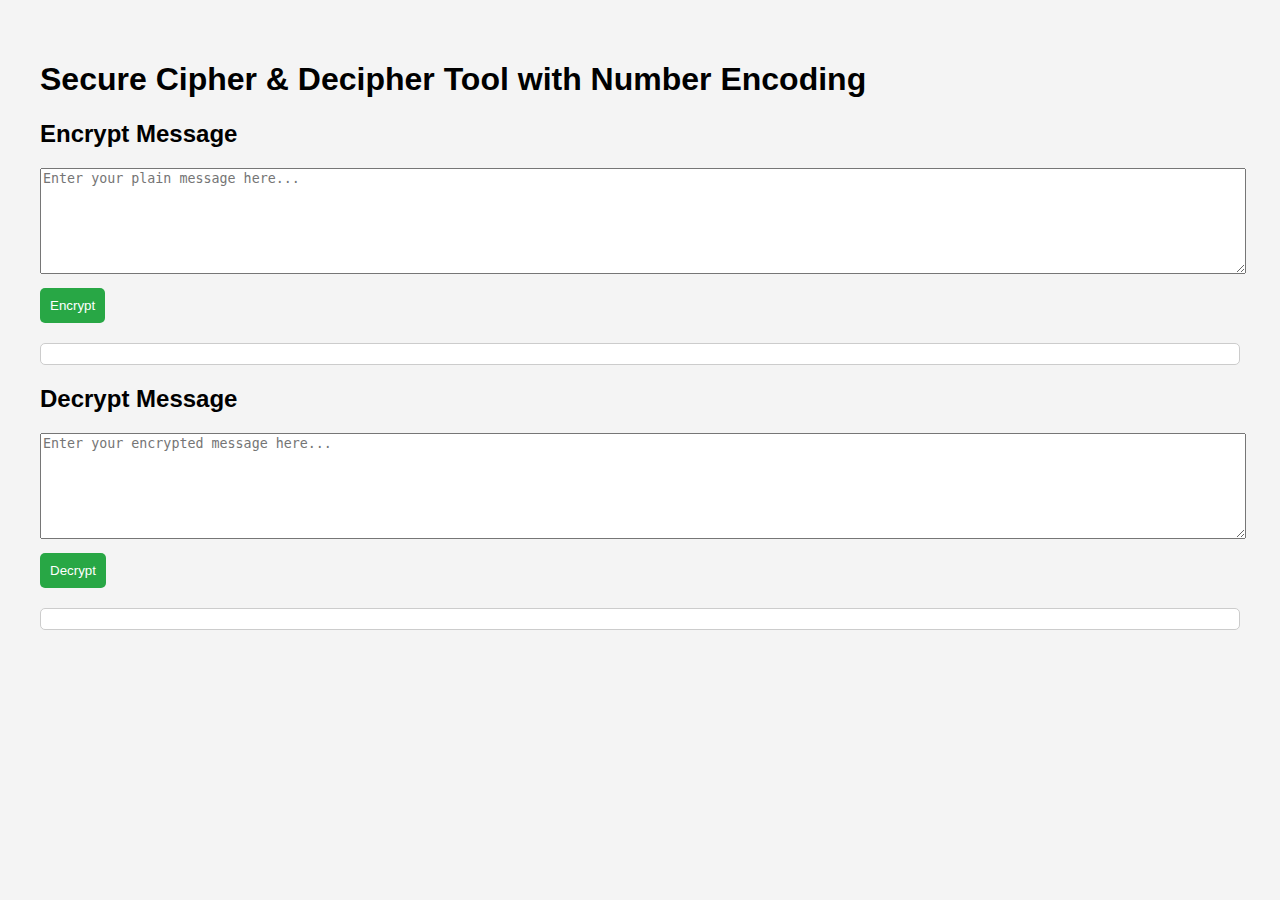
==== Cypher.html @ d1f161d2 "Create Cypher.html" ====
<!DOCTYPE html>
<html lang="en">
<head>
    <meta charset="UTF-8">
    <meta name="viewport" content="width=device-width, initial-scale=1.0">
    <title>Secure Cipher & Decipher Tool with Number Encoding</title>
    <style>
        body {
            font-family: Arial, sans-serif;
            margin: 20px;
            padding: 20px;
            background-color: #f4f4f4;
            border-radius: 10px;
        }

        textarea {
            width: 100%;
            height: 100px;
            word-wrap: break-word; /* Ensure long strings wrap */
            overflow: auto; /* Allow scrolling if content exceeds height */
        }

        button {
            margin-top: 10px;
            padding: 10px;
            background-color: #28a745;
            color: white;
            border: none;
            border-radius: 5px;
            cursor: pointer;
        }

        button:hover {
            background-color: #218838;
        }

        .result {
            margin-top: 20px;
            padding: 10px;
            background-color: #fff;
            border: 1px solid #ccc;
            border-radius: 5px;
            white-space: pre-wrap; /* Preserve line breaks and wrapping */
            word-wrap: break-word; /* Ensure content stays in the box */
            overflow: auto; /* Allow scrolling if content exceeds height */
            max-height: 200px; /* Set a max height if needed */
        }
    </style>
</head>
<body>
    <h1>Secure Cipher & Decipher Tool with Number Encoding</h1>
    <h2>Encrypt Message</h2>
    <textarea id="plainText" placeholder="Enter your plain message here..."></textarea><br>
    <button onclick="cipher()">Encrypt</button>
    <div class="result" id="cipherResult"></div>

    <h2>Decrypt Message</h2>
    <textarea id="cipherText" placeholder="Enter your encrypted message here..."></textarea><br>
    <button onclick="decipher()">Decrypt</button>
    <div class="result" id="decipherResult"></div>

    <script>
        let substitution = {};
        let reverseSubstitution = {};
        const key = "secureKey123"; // Key used for Caesar shift

        // Function to generate random substitution
        function generateRandomSubstitution() {
            const alphabet = "ABCDEFGHIJKLMNOPQRSTUVWXYZabcdefghijklmnopqrstuvwxyz";
            const shuffled = alphabet.split('').sort(() => 0.5 - Math.random()).join('');

            for (let i = 0; i < alphabet.length; i++) {
                substitution[alphabet[i]] = shuffled[i];
                reverseSubstitution[shuffled[i]] = alphabet[i];
            }
        }

        // Generate the random substitution table at runtime
        generateRandomSubstitution();

        // Function to derive a shift value from a key
        function getCaesarShiftFromKey(key) {
            let shiftValue = 0;
            for (let i = 0; i < key.length; i++) {
                shiftValue += key.charCodeAt(i);
            }
            return shiftValue % 26; // Keep shift value between 0 and 25
        }

        const shiftValue = getCaesarShiftFromKey(key);

        function cipher() {
            const input = document.getElementById('plainText').value;
            const encrypted = encode(input);
            const numberEncoded = convertToNumbers(encrypted);  // New step: converting to number encoding
            document.getElementById('cipherResult').innerText = numberEncoded; // Directly set without adding line breaks
        }

        function encode(input) {
            let encodedMessage = '';
            for (let char of input) {
                if (char >= 'A' && char <= 'Z') {
                    encodedMessage += '*' + (substitution[char] || char);
                } else {
                    encodedMessage += substitution[char] || char;
                }
            }

            let shiftedMessage = '';
            for (let char of encodedMessage) {
                let code = char.charCodeAt(0);

                // Shift lowercase letters only (uppercase marked with *)
                if (char >= 'a' && char <= 'z') {
                    code += shiftValue;
                    if (code > 'z'.charCodeAt(0)) code -= 26;
                }

                shiftedMessage += (char >= '0' && char <= '9') ? char : String.fromCharCode(code);
            }

            return shiftedMessage;
        }

        // Function to convert the string to number encoding
        function convertToNumbers(input) {
            let numberEncodedMessage = '';
            for (let char of input) {
                // Convert each character to its ASCII value and append it to the result
                numberEncodedMessage += char.charCodeAt(0).toString().padStart(3, '0');  // ASCII with zero-padding
            }
            return numberEncodedMessage;
        }

        // Function to add line breaks to the string
        function addLineBreaks(input, chunkSize) {
            let result = '';
            for (let i = 0; i < input.length; i += chunkSize) {
                result += input.substring(i, i + chunkSize) + '\n';
            }
            return result;
        }

        function decipher() {
            const input = document.getElementById('cipherText').value;
            const decodedString = convertFromNumbers(input.replace(/\s+/g, ''));  // Remove line breaks
            const deciphered = decode(decodedString);
            document.getElementById('decipherResult').innerText = deciphered;
        }

        // Function to convert the number encoded message back to string
        function convertFromNumbers(input) {
            let decodedMessage = '';
            for (let i = 0; i < input.length; i += 3) {
                // Convert every three digits back to the corresponding ASCII character
                const charCode = parseInt(input.substring(i, i + 3));
                decodedMessage += String.fromCharCode(charCode);
            }
            return decodedMessage;
        }

        function decode(input) {
            let decodedMessage = '';

            // Reverse Caesar shift for lowercase letters
            for (let char of input) {
                let code = char.charCodeAt(0);

                if (char >= 'a' && char <= 'z') {
                    code -= shiftValue;
                    if (code < 'a'.charCodeAt(0)) code += 26;
                }

                decodedMessage += (char >= '0' && char <= '9') ? char : String.fromCharCode(code);
            }

            // Apply reverse substitution
            let finalDecodedMessage = '';
            let isCapital = false;
            for (let char of decodedMessage) {
                // Check for the marker (*), which indicates a capitalized letter
                if (char === '*') {
                    isCapital = true;
                    continue;
                }

                let decodedChar = reverseSubstitution[char] || char;
                if (isCapital) {
                    decodedChar = decodedChar.toUpperCase();
                    isCapital = false;
                }

                finalDecodedMessage += decodedChar;
            }

            return finalDecodedMessage;
        }
    </script>
</body>
</html>
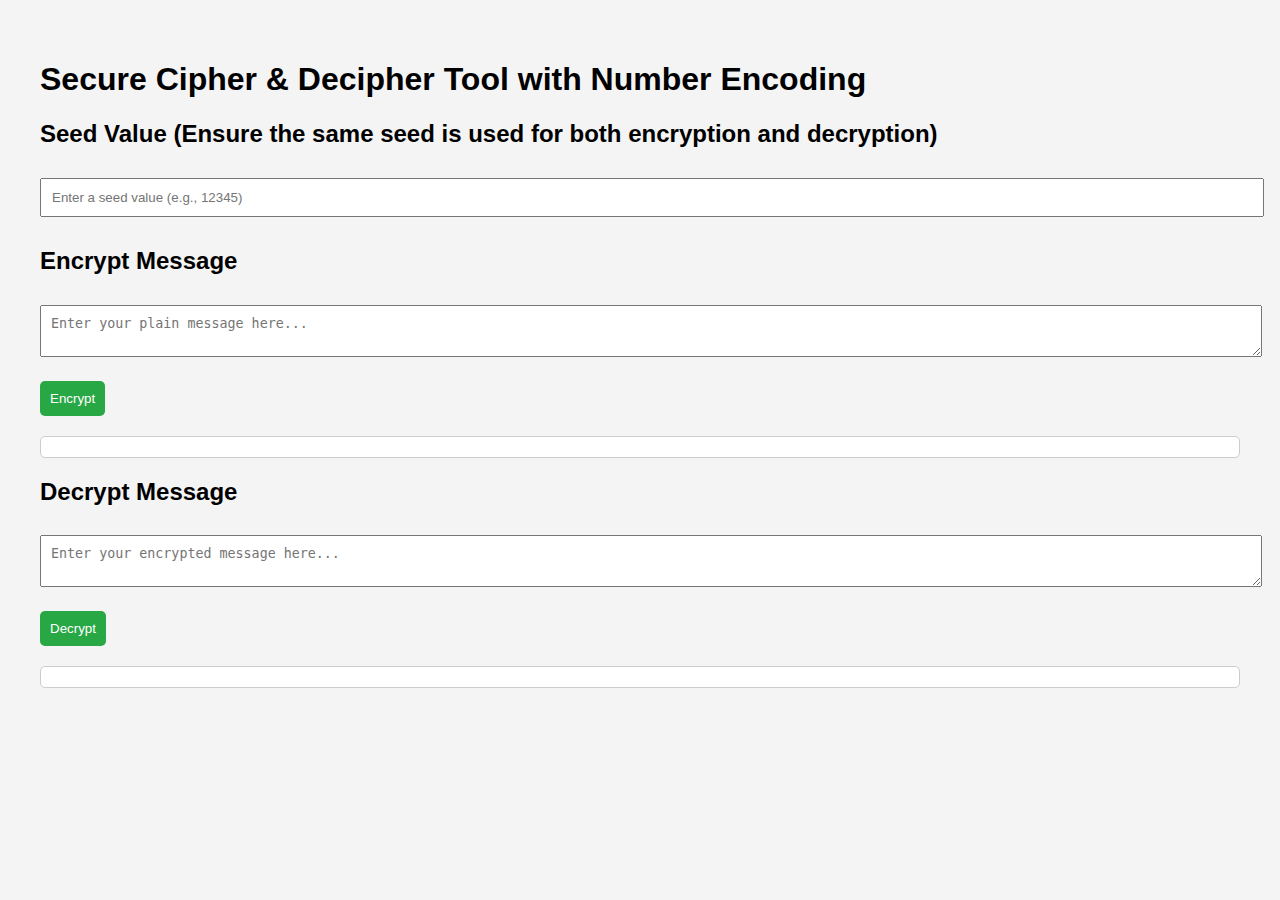
==== commit e83547d5: "Added a seed to fix the randomness" ====
--- a/Cypher.html
+++ b/Cypher.html
@@ -13,11 +13,11 @@
             border-radius: 10px;
         }
 
-        textarea {
+        textarea, input {
             width: 100%;
-            height: 100px;
-            word-wrap: break-word; /* Ensure long strings wrap */
-            overflow: auto; /* Allow scrolling if content exceeds height */
+            padding: 10px;
+            margin-top: 10px;
+            margin-bottom: 10px;
         }
 
         button {
@@ -40,15 +40,19 @@
             background-color: #fff;
             border: 1px solid #ccc;
             border-radius: 5px;
-            white-space: pre-wrap; /* Preserve line breaks and wrapping */
-            word-wrap: break-word; /* Ensure content stays in the box */
-            overflow: auto; /* Allow scrolling if content exceeds height */
-            max-height: 200px; /* Set a max height if needed */
+            white-space: pre-wrap;
+            word-wrap: break-word;
+            overflow: auto;
+            max-height: 200px;
         }
     </style>
 </head>
 <body>
     <h1>Secure Cipher & Decipher Tool with Number Encoding</h1>
+
+    <h2>Seed Value (Ensure the same seed is used for both encryption and decryption)</h2>
+    <input type="number" id="seedValue" placeholder="Enter a seed value (e.g., 12345)">
+
     <h2>Encrypt Message</h2>
     <textarea id="plainText" placeholder="Enter your plain message here..."></textarea><br>
     <button onclick="cipher()">Encrypt</button>
@@ -64,21 +68,7 @@
         let reverseSubstitution = {};
         const key = "secureKey123"; // Key used for Caesar shift
 
-        // Function to generate random substitution
-        function generateRandomSubstitution() {
-            const alphabet = "ABCDEFGHIJKLMNOPQRSTUVWXYZabcdefghijklmnopqrstuvwxyz";
-            const shuffled = alphabet.split('').sort(() => 0.5 - Math.random()).join('');
-
-            for (let i = 0; i < alphabet.length; i++) {
-                substitution[alphabet[i]] = shuffled[i];
-                reverseSubstitution[shuffled[i]] = alphabet[i];
-            }
-        }
-
-        // Generate the random substitution table at runtime
-        generateRandomSubstitution();
-
-        // Function to derive a shift value from a key
+        // Function to derive a Caesar shift value from a key
         function getCaesarShiftFromKey(key) {
             let shiftValue = 0;
             for (let i = 0; i < key.length; i++) {
@@ -89,11 +79,30 @@
 
         const shiftValue = getCaesarShiftFromKey(key);
 
+        // Function for seeded random number generator
+        function seededRandom(seed) {
+            var x = Math.sin(seed++) * 10000;
+            return x - Math.floor(x);
+        }
+
+        // Function to generate a seeded substitution cipher
+        function generateSeededSubstitution(seed) {
+            const alphabet = "ABCDEFGHIJKLMNOPQRSTUVWXYZabcdefghijklmnopqrstuvwxyz";
+            const shuffled = alphabet.split('').sort(() => seededRandom(seed) - 0.5).join('');
+
+            for (let i = 0; i < alphabet.length; i++) {
+                substitution[alphabet[i]] = shuffled[i];
+                reverseSubstitution[shuffled[i]] = alphabet[i];
+            }
+        }
+
         function cipher() {
             const input = document.getElementById('plainText').value;
+            const seed = parseInt(document.getElementById('seedValue').value); // Get seed from input
+            generateSeededSubstitution(seed);  // Generate substitution cipher with the seed
             const encrypted = encode(input);
-            const numberEncoded = convertToNumbers(encrypted);  // New step: converting to number encoding
-            document.getElementById('cipherResult').innerText = numberEncoded; // Directly set without adding line breaks
+            const numberEncoded = convertToNumbers(encrypted);  // Converting to number encoding
+            document.getElementById('cipherResult').innerText = numberEncoded;
         }
 
         function encode(input) {
@@ -126,23 +135,15 @@
         function convertToNumbers(input) {
             let numberEncodedMessage = '';
             for (let char of input) {
-                // Convert each character to its ASCII value and append it to the result
                 numberEncodedMessage += char.charCodeAt(0).toString().padStart(3, '0');  // ASCII with zero-padding
             }
             return numberEncodedMessage;
         }
 
-        // Function to add line breaks to the string
-        function addLineBreaks(input, chunkSize) {
-            let result = '';
-            for (let i = 0; i < input.length; i += chunkSize) {
-                result += input.substring(i, i + chunkSize) + '\n';
-            }
-            return result;
-        }
-
         function decipher() {
             const input = document.getElementById('cipherText').value;
+            const seed = parseInt(document.getElementById('seedValue').value); // Get seed from input
+            generateSeededSubstitution(seed);  // Generate substitution cipher with the seed
             const decodedString = convertFromNumbers(input.replace(/\s+/g, ''));  // Remove line breaks
             const deciphered = decode(decodedString);
             document.getElementById('decipherResult').innerText = deciphered;
@@ -152,7 +153,6 @@
         function convertFromNumbers(input) {
             let decodedMessage = '';
             for (let i = 0; i < input.length; i += 3) {
-                // Convert every three digits back to the corresponding ASCII character
                 const charCode = parseInt(input.substring(i, i + 3));
                 decodedMessage += String.fromCharCode(charCode);
             }
@@ -178,7 +178,6 @@
             let finalDecodedMessage = '';
             let isCapital = false;
             for (let char of decodedMessage) {
-                // Check for the marker (*), which indicates a capitalized letter
                 if (char === '*') {
                     isCapital = true;
                     continue;
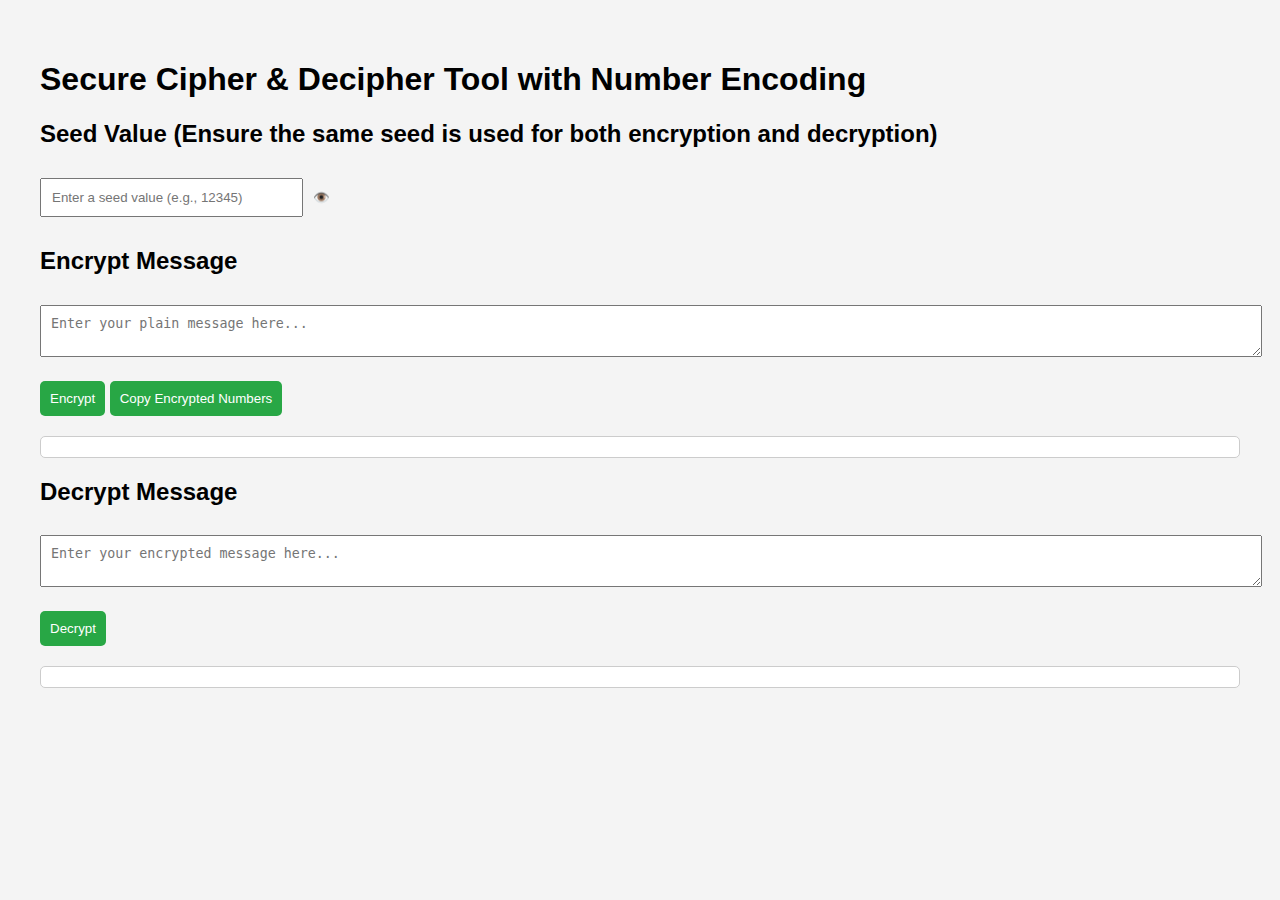
==== commit c8c52cb5: "Added toggle on seed, auto clear for display and a copy button." ====
--- a/Cypher.html
+++ b/Cypher.html
@@ -45,17 +45,42 @@
             overflow: auto;
             max-height: 200px;
         }
+
+        .input-container {
+            display: flex; /* Use flexbox for alignment */
+            align-items: center; /* Center items vertically */
+        }
+
+        .eye-button {
+            cursor: pointer;
+            background: none;
+            border: none;
+            outline: none;
+            margin: 0px;
+        }
+
+        .input-container {
+            max-width: 300px;
+        }
     </style>
 </head>
 <body>
     <h1>Secure Cipher & Decipher Tool with Number Encoding</h1>
 
     <h2>Seed Value (Ensure the same seed is used for both encryption and decryption)</h2>
-    <input type="number" id="seedValue" placeholder="Enter a seed value (e.g., 12345)">
+    <div class="input-container">
+        <input type="password" id="seedValue" placeholder="Enter a seed value (e.g., 12345)">
+        <button class="eye-button" onclick="toggleSeedVisibility()">
+            👁️
+        </button>
+    </div>
 
     <h2>Encrypt Message</h2>
     <textarea id="plainText" placeholder="Enter your plain message here..."></textarea><br>
     <button onclick="cipher()">Encrypt</button>
+    
+    <!-- New Copy Button -->
+    <button onclick="copyToClipboard()">Copy Encrypted Numbers</button>
     <div class="result" id="cipherResult"></div>
 
     <h2>Decrypt Message</h2>
@@ -147,6 +172,11 @@
             const decodedString = convertFromNumbers(input.replace(/\s+/g, ''));  // Remove line breaks
             const deciphered = decode(decodedString);
             document.getElementById('decipherResult').innerText = deciphered;
+
+            // Auto clear the deciphered message after 5 seconds (5000 milliseconds)
+            setTimeout(() => {
+                document.getElementById('decipherResult').innerText = '';
+            }, 5000);
         }
 
         // Function to convert the number encoded message back to string
@@ -194,6 +224,30 @@
 
             return finalDecodedMessage;
         }
+
+        // Function to copy the encrypted numbers to clipboard
+        function copyToClipboard() {
+            const cipherText = document.getElementById('cipherResult').innerText;
+            navigator.clipboard.writeText(cipherText).then(() => {
+                alert('Encrypted numbers copied to clipboard!');
+            }).catch(err => {
+                console.error('Failed to copy: ', err);
+            });
+        }
+
+        // Function to toggle the visibility of the seed value
+        function toggleSeedVisibility() {
+            const seedInput = document.getElementById('seedValue');
+            const eyeButton = document.querySelector('.eye-button');
+
+            if (seedInput.type === 'password') {
+                seedInput.type = 'text';
+                eyeButton.innerHTML = '👁️'; // Show eye icon
+            } else {
+                seedInput.type = 'password';
+                eyeButton.innerHTML = '👁️'; // Hide eye icon
+            }
+        }
     </script>
 </body>
 </html>
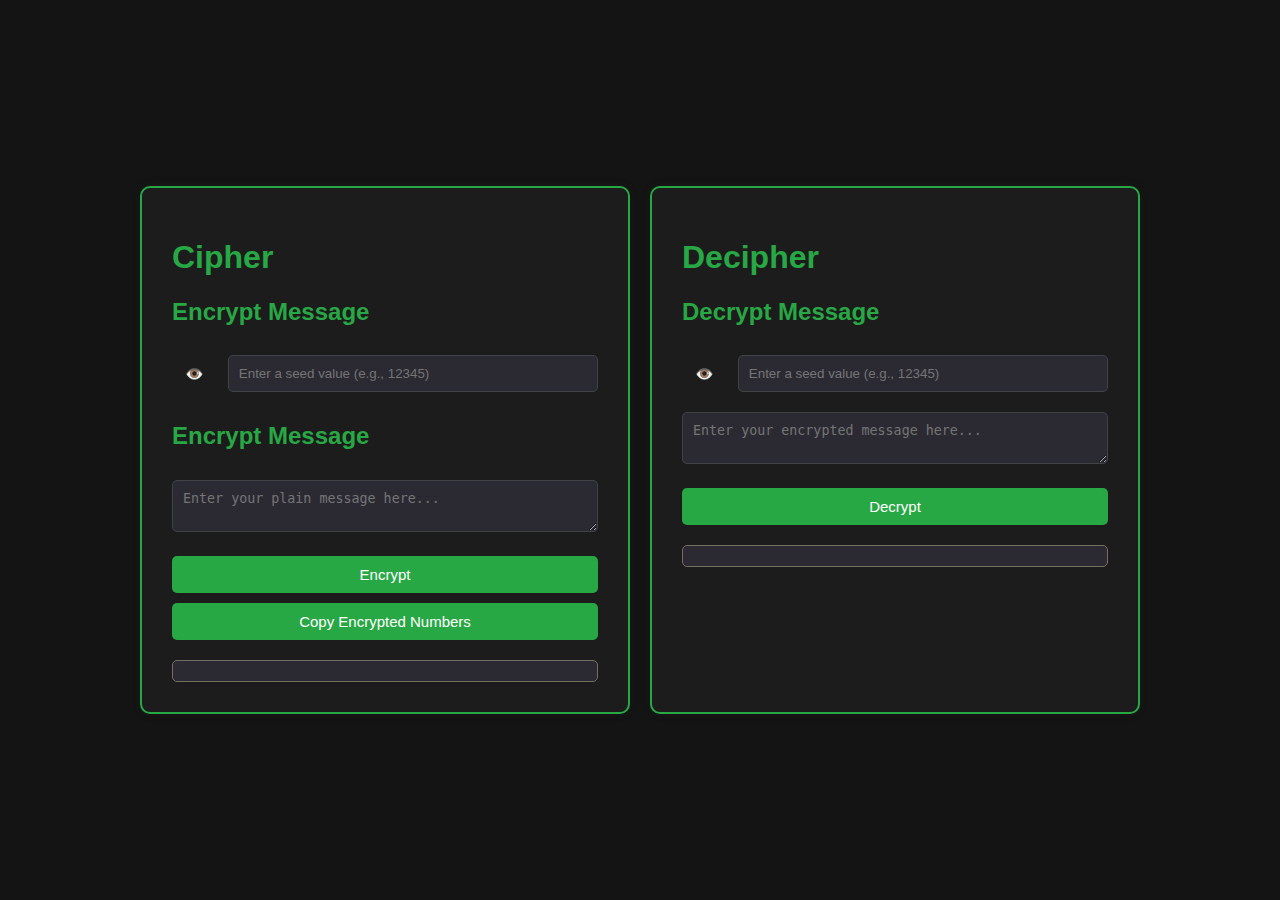
==== commit 39d4ae29: "A lot of changes to styling" ====
--- a/Cypher.html
+++ b/Cypher.html
@@ -7,10 +7,37 @@
     <style>
         body {
             font-family: Arial, sans-serif;
-            margin: 20px;
-            padding: 20px;
-            background-color: #f4f4f4;
+            margin: 0;
+            padding: 0;
+            background-color: #141415; /* Dark background */
+            display: flex;
+            justify-content: center; /* Center horizontally */
+            align-items: center; /* Center vertically */
+            min-height: 100vh; /* Full viewport height */
+            color: #e8e6e3; /* Light text color */
+        }
+
+        .container {
+            display: flex; /* Use flexbox to align two boxes */
+            justify-content: space-between; /* Space between boxes */
+            width: 90%; /* Responsive width */
+            max-width: 1000px; /* Maximum width */
+            gap: 20px; /* Space between the boxes */
+        }
+
+        .box {
+            background-color: #1c1c1c; /* Dark box background */
             border-radius: 10px;
+            padding: 30px;
+            box-shadow: rgba(66, 66, 66, 0.1) 0px 0px 10px;
+            flex: 1; /* Allow boxes to grow and fill space */
+            min-width: 300px; /* Minimum width for boxes */
+            border: 2px solid #28a745; /* Green border */
+        }
+
+        h1, h2 {
+            text-align: center; /* Center text */
+            color: #28a745; /* Green color for headers */
         }
 
         textarea, input {
@@ -18,32 +45,41 @@
             padding: 10px;
             margin-top: 10px;
             margin-bottom: 10px;
+            border: 1px solid rgb(62, 68, 70); /* Darker border */
+            border-radius: 5px;
+            box-sizing: border-box; /* Include padding and border in width */
+            background-color: #2b2a33; /* Input field background */
+            color: #e8e6e3; /* Input text color */
         }
 
         button {
             margin-top: 10px;
             padding: 10px;
-            background-color: #28a745;
-            color: white;
+            background-color: #28a745; /* Green background for buttons */
+            font-size: 15px;
+            color: #fff;
             border: none;
             border-radius: 5px;
             cursor: pointer;
+            width: 100%; /* Full width buttons */
+            box-sizing: border-box; /* Include padding and border in width */
         }
 
         button:hover {
-            background-color: #218838;
+            background-color: #218838; /* Darker green on hover */
         }
 
         .result {
             margin-top: 20px;
             padding: 10px;
-            background-color: #fff;
-            border: 1px solid #ccc;
+            background-color: #2b2a33; /* Darker result background */
+            border: 1px solid #766e61; /* Border color */
             border-radius: 5px;
             white-space: pre-wrap;
             word-wrap: break-word;
             overflow: auto;
             max-height: 200px;
+            color: #e8e6e3; /* Light text color for results */
         }
 
         .input-container {
@@ -56,37 +92,50 @@
             background: none;
             border: none;
             outline: none;
-            margin: 0px;
-        }
-
-        .input-container {
-            max-width: 300px;
+            margin-right: 10px;
+            margin-top: 0px;
+            width: 50px;
+            color: #e8e6e3; /* Light color for eye button */
+        }
+
+        h1, h2 {
+            text-align: left;
         }
     </style>
 </head>
 <body>
-    <h1>Secure Cipher & Decipher Tool with Number Encoding</h1>
-
-    <h2>Seed Value (Ensure the same seed is used for both encryption and decryption)</h2>
-    <div class="input-container">
-        <input type="password" id="seedValue" placeholder="Enter a seed value (e.g., 12345)">
-        <button class="eye-button" onclick="toggleSeedVisibility()">
-            👁️
-        </button>
+    <div class="container">
+        <div class="box">
+            <h1>Cipher</h1>
+            <h2>Encrypt Message</h2>
+            <div class="input-container">
+                <button class="eye-button" onclick="toggleSeedVisibility()">
+                    👁️
+                </button>
+                <input type="password" id="seedValue" placeholder="Enter a seed value (e.g., 12345)">
+            </div>
+
+            <h2>Encrypt Message</h2>
+            <textarea id="plainText" placeholder="Enter your plain message here..."></textarea>
+            <button onclick="cipher()">Encrypt</button>
+            <button onclick="copyToClipboard()">Copy Encrypted Numbers</button>
+            <div class="result" id="cipherResult"></div>
+        </div>
+
+        <div class="box">
+            <h1>Decipher</h1>
+            <h2>Decrypt Message</h2>
+            <div class="input-container">
+                <button class="eye-button" onclick="toggleSeedVisibility()">
+                    👁️
+                </button>
+                <input type="password" id="seedValueDecrypt" placeholder="Enter a seed value (e.g., 12345)">
+            </div>
+            <textarea id="cipherText" placeholder="Enter your encrypted message here..."></textarea>
+            <button onclick="decipher()">Decrypt</button>
+            <div class="result" id="decipherResult"></div>
+        </div>
     </div>
-
-    <h2>Encrypt Message</h2>
-    <textarea id="plainText" placeholder="Enter your plain message here..."></textarea><br>
-    <button onclick="cipher()">Encrypt</button>
-    
-    <!-- New Copy Button -->
-    <button onclick="copyToClipboard()">Copy Encrypted Numbers</button>
-    <div class="result" id="cipherResult"></div>
-
-    <h2>Decrypt Message</h2>
-    <textarea id="cipherText" placeholder="Enter your encrypted message here..."></textarea><br>
-    <button onclick="decipher()">Decrypt</button>
-    <div class="result" id="decipherResult"></div>
 
     <script>
         let substitution = {};
@@ -167,7 +216,7 @@
 
         function decipher() {
             const input = document.getElementById('cipherText').value;
-            const seed = parseInt(document.getElementById('seedValue').value); // Get seed from input
+            const seed = parseInt(document.getElementById('seedValueDecrypt').value); // Get seed from input
             generateSeededSubstitution(seed);  // Generate substitution cipher with the seed
             const decodedString = convertFromNumbers(input.replace(/\s+/g, ''));  // Remove line breaks
             const deciphered = decode(decodedString);
@@ -230,6 +279,10 @@
             const cipherText = document.getElementById('cipherResult').innerText;
             navigator.clipboard.writeText(cipherText).then(() => {
                 alert('Encrypted numbers copied to clipboard!');
+
+                // Clear the encrypted message and the input field after copying
+                document.getElementById('cipherResult').innerText = ''; // Clear the displayed numbers
+                document.getElementById('plainText').value = ''; // Clear the input field
             }).catch(err => {
                 console.error('Failed to copy: ', err);
             });
